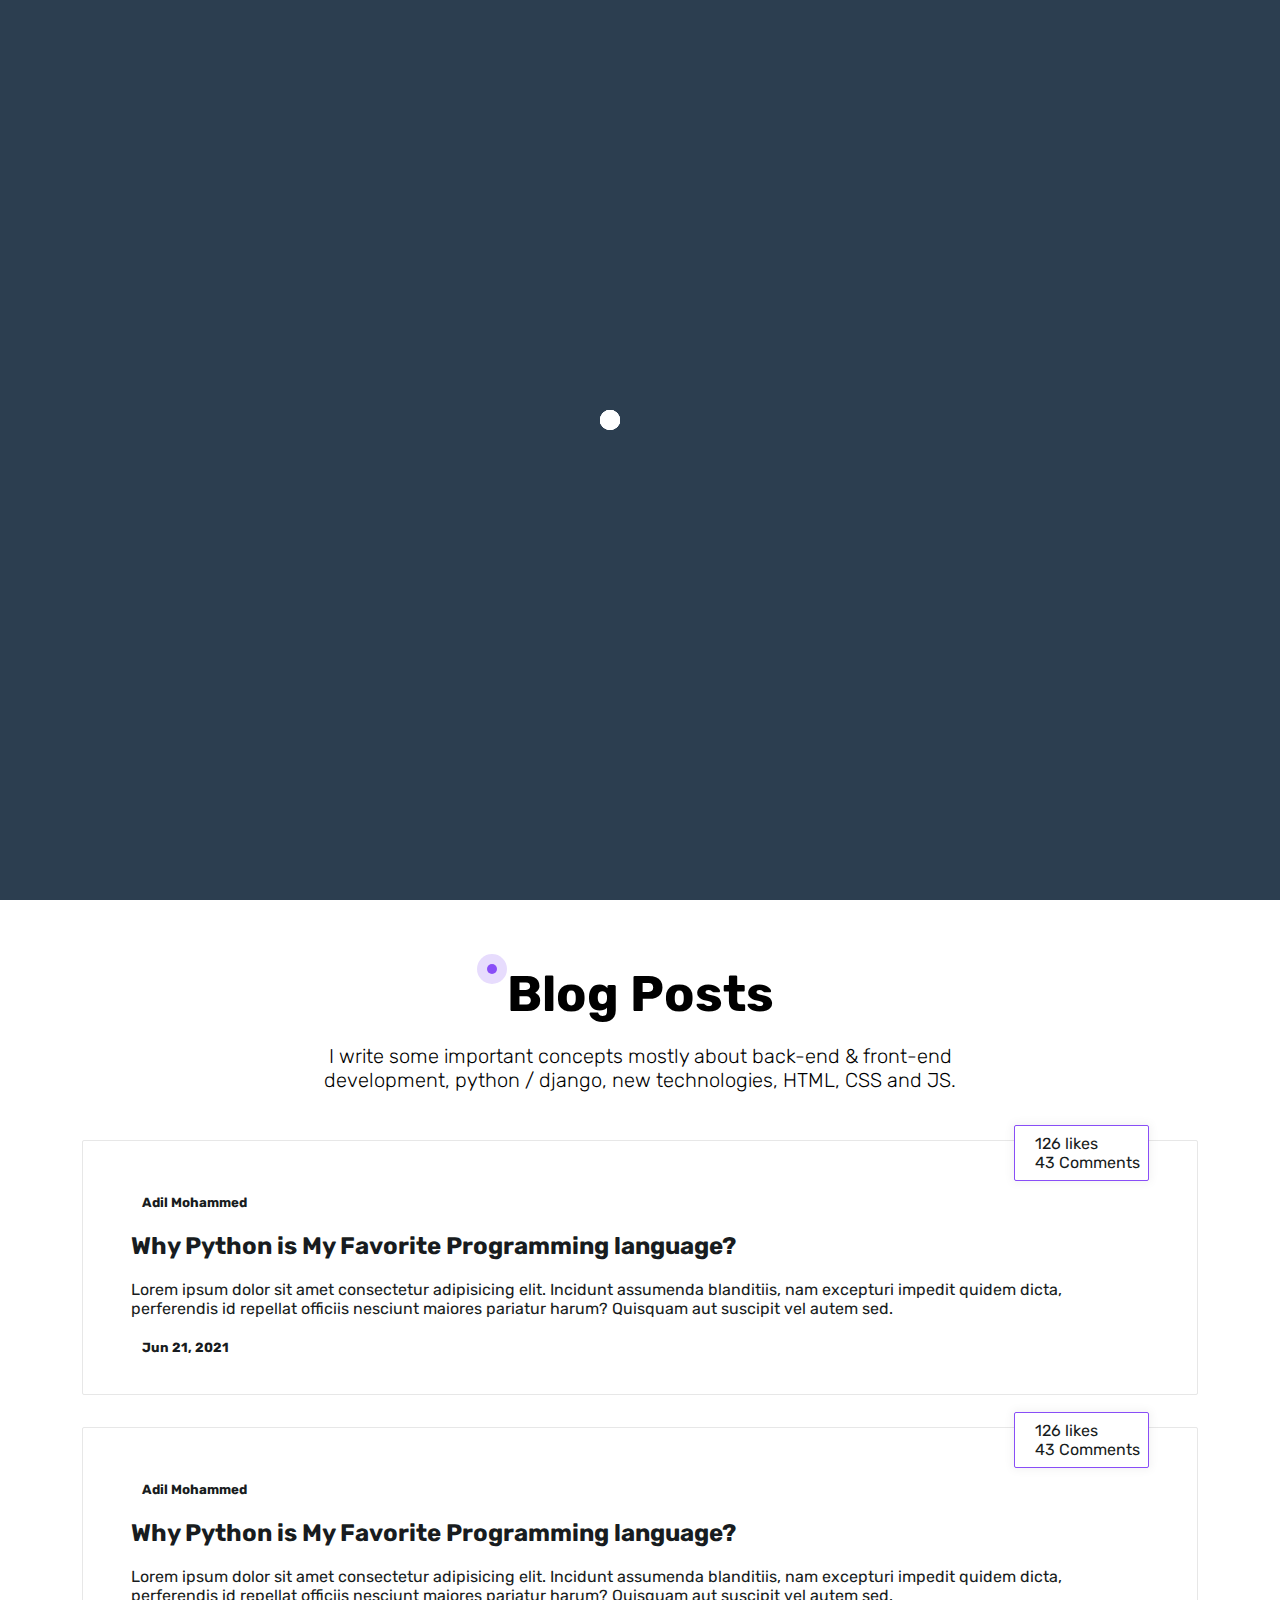
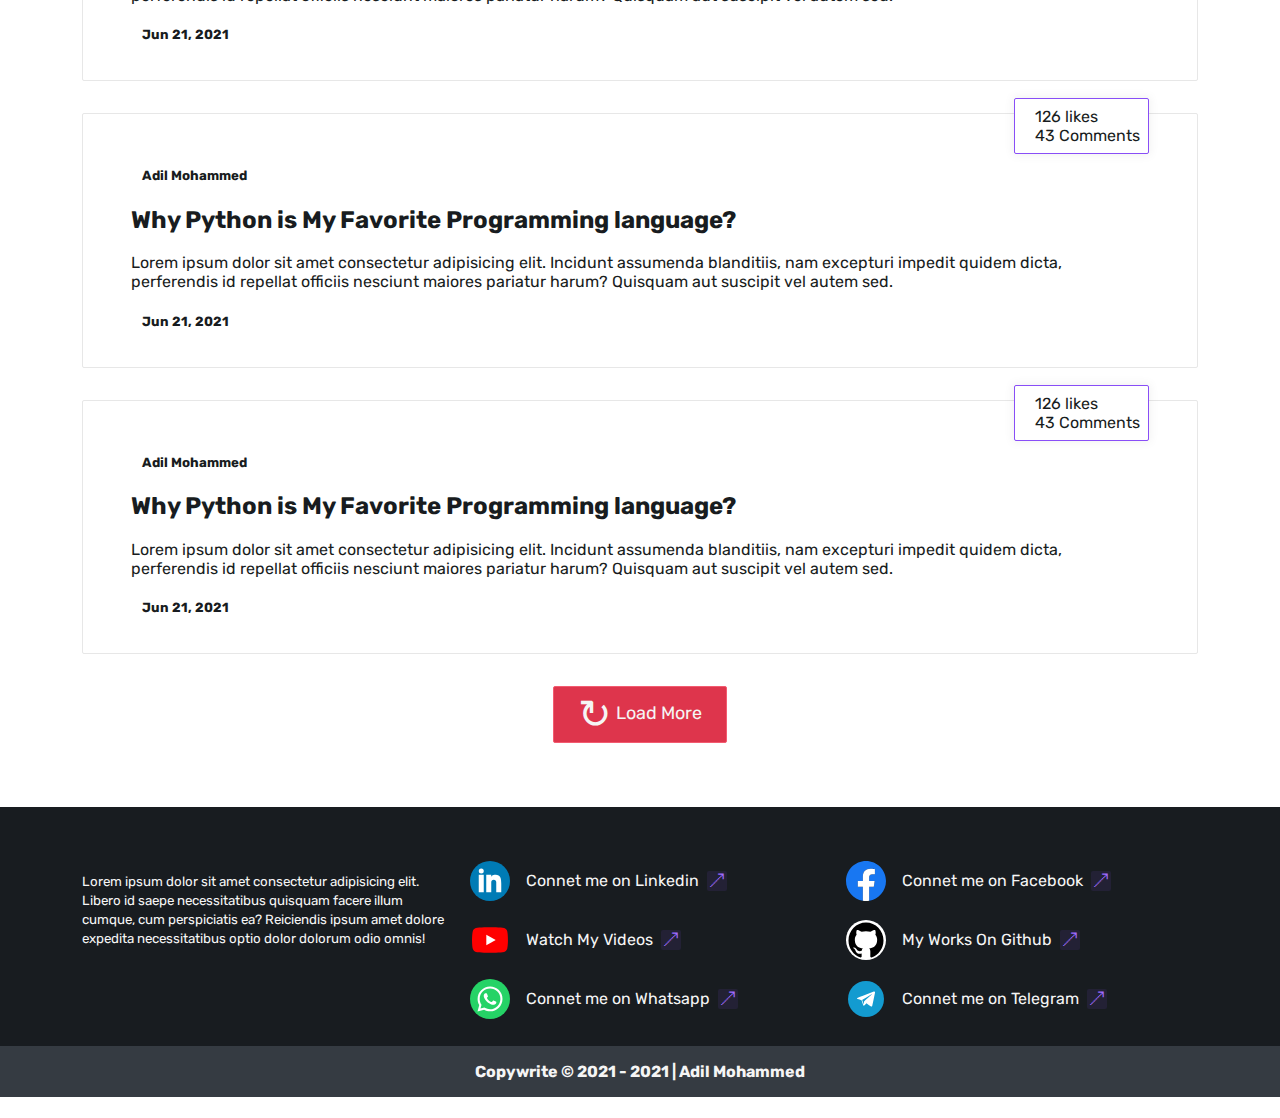
==== blogs.html @ 2fbb2979 "all pages updated" ====
<!DOCTYPE html>
<html lang="en">

<head>
	<meta charset="UTF-8" />
	<meta http-equiv="X-UA-Compatible" content="IE=edge" />
	<meta name="viewport" content="width=device-width, initial-scale=1.0" />
	<meta name="description"
		content="Hello, I'm a web developer, web designer, content writer, and data scientist with python. Hard-working web developer with a flair for creating elegant solutions in the least amount of time. A passion for online businesses, and would like to join a team of like-minded developers." />
	<meta name="keywords" content="Website, Web design, Web development, Content writer, Data science, 
    Python, Django, HTML5, CSS3, JavaScript" />
	<meta name="author" content="Adil Mohammed" />
	<meta http-equiv="Content-Type" content="text/html;charset=UTF-8" />

	<title>Blog Posts</title>

	<link rel="apple-touch-icon" href="./static/img/favicon/AAA/favicon.png" />
	<link rel="shortcut icon" href="./static/img/favicon/AAA/favicon.png" type="image/x-icon" />

	<!-- Google Rubik font -->
	<link rel="preconnect" href="https://fonts.googleapis.com" />
	<link rel="preconnect" href="https://fonts.gstatic.com" crossorigin />
	<link href="https://fonts.googleapis.com/css2?family=Rubik:wght@300&display=swap" rel="stylesheet" />

	<!-- Icons plugin -->
	<link rel="stylesheet" href="./static/font-flaticon/flaticon.css" />
	<!-- <link rel="stylesheet" href="./static/font-flaticon/font/flaticon.css" /> -->

	<link rel="stylesheet" href="./static/css/style.css" />
	<link rel="stylesheet" href="./static/css/animations.css" />
</head>

<body id="main-wrapper">

	<!-- Preloader -->
	<div class="preloader">
		<!-- <img src="./static/img/3D-snake.gif" alt="" /> -->
		<div class="sk-chase">
			<div class="sk-chase-dot"></div>
			<div class="sk-chase-dot"></div>
			<div class="sk-chase-dot"></div>
			<div class="sk-chase-dot"></div>
			<div class="sk-chase-dot"></div>
			<div class="sk-chase-dot"></div>
		</div>
	</div>
	<!-- End Preloader -->

	<div id="body-size-indicator"></div>

	<!-- Header navbar -->
	<header id="header-nav">
		<nav>
			<a href="index.html" class="leader"><img style="border-radius: 3px"
					src="./static/img/favicon/AAA/favicon.png" />
				adil.</a>
			<div class="burger-menu">
				<span></span>
				<span></span>
				<span></span>
			</div>
			<ul class="menu-list">
				<li>
					<a href="index.html" class="menu-link" data-page="home">Home</a>
				</li>
				<li>
					<a href="portfolio.html" class="menu-link" data-page="portfolio">Portfolios</a>
				</li>
				<li>
					<a href="blogs.html" class="menu-link active" data-page="portfolio">Blogs</a>
				</li>
				<li>
					<a href="bymecoffee.html" class="menu-link" data-page="bymecoffee">&heartsuit; By Me Coffee</a>
				</li>
				<li>
					<a href="contact.html" class="menu-link" data-page="contact">Contact</a>
				</li>
				<div class="setting-list">
					<button id="dark-light-toggler" title="Change to dark mode">
						Dark Mode
					</button>
					<button id="nav-pin" title="Unpin navigation bar">
						<span class="flaticon-push-pin"></span>
					</button>
				</div>
			</ul>
		</nav>
	</header>

	<!-- Banner area -->
	<section class="section-banner">
		<div class="banner">
			<div class="wrapper">
				<div class="row">
					<div class="" style="width: 50%">
						<h1>Blog Posts</h1>
						<p>
							Lorem ipsum dolor sit amet consectetur adipisicing elit. Odit,
							obcaecati neque iste eos odio voluptates facere cumque eligendi
							aperiam hic, dignissimos nobis quas autem voluptas quis harum a
							consequuntur dolores?
						</p>
					</div>
					<div class="banner-logo-wrap">
						<span class="icon-banner flaticon-layers-1 gradient-text"></span>
					</div>
				</div>
			</div>
		</div>
	</section>


	<!-- Blog Posts -->
	<section class="blog-area section-gap">
		<div class="wrapper">
			<div class="section-header">
				<h1>Blog Posts</h1>
				<p class="lead">
					I write some important concepts mostly about back-end & front-end
					development, python / django, new technologies, HTML, CSS and JS.
				</p>
			</div>
			<div id="blog-wrap">
				<a href="#">
					<div class="blog-single">
						<h5><span class="flaticon-user-6"></span> Adil Mohammed</h5>
						<h2>Why Python is My Favorite Programming language?</h2>
						<p>
							Lorem ipsum dolor sit amet consectetur adipisicing elit.
							Incidunt assumenda blanditiis, nam excepturi impedit quidem
							dicta, perferendis id repellat officiis nesciunt maiores
							pariatur harum? Quisquam aut suscipit vel autem sed.
						</p>
						<h5><span class="flaticon-calendar-2"></span> Jun 21, 2021</h5>
						<div class="likes-wrap">
							<span class="flaticon-like"></span> 126 likes <br />
							<span class="flaticon-more-2"></span> 43 Comments
						</div>
					</div>
				</a>
				<a href="#">
					<div class="blog-single">
						<h5><span class="flaticon-user-6"></span> Adil Mohammed</h5>
						<h2>Why Python is My Favorite Programming language?</h2>
						<p>
							Lorem ipsum dolor sit amet consectetur adipisicing elit.
							Incidunt assumenda blanditiis, nam excepturi impedit quidem
							dicta, perferendis id repellat officiis nesciunt maiores
							pariatur harum? Quisquam aut suscipit vel autem sed.
						</p>
						<h5><span class="flaticon-calendar-2"></span> Jun 21, 2021</h5>
						<div class="likes-wrap">
							<span class="flaticon-like"></span> 126 likes <br />
							<span class="flaticon-more-2"></span> 43 Comments
						</div>
					</div>
				</a>
				<a href="#">
					<div class="blog-single">
						<h5><span class="flaticon-user-6"></span> Adil Mohammed</h5>
						<h2>Why Python is My Favorite Programming language?</h2>
						<p>
							Lorem ipsum dolor sit amet consectetur adipisicing elit.
							Incidunt assumenda blanditiis, nam excepturi impedit quidem
							dicta, perferendis id repellat officiis nesciunt maiores
							pariatur harum? Quisquam aut suscipit vel autem sed.
						</p>
						<h5><span class="flaticon-calendar-2"></span> Jun 21, 2021</h5>
						<div class="likes-wrap">
							<span class="flaticon-like"></span> 126 likes <br />
							<span class="flaticon-more-2"></span> 43 Comments
						</div>
					</div>
				</a>
				<a href="#">
					<div class="blog-single">
						<h5><span class="flaticon-user-6"></span> Adil Mohammed</h5>
						<h2>Why Python is My Favorite Programming language?</h2>
						<p>
							Lorem ipsum dolor sit amet consectetur adipisicing elit.
							Incidunt assumenda blanditiis, nam excepturi impedit quidem
							dicta, perferendis id repellat officiis nesciunt maiores
							pariatur harum? Quisquam aut suscipit vel autem sed.
						</p>
						<h5><span class="flaticon-calendar-2"></span> Jun 21, 2021</h5>
						<div class="likes-wrap">
							<span class="flaticon-like"></span> 126 likes <br />
							<span class="flaticon-more-2"></span> 43 Comments
						</div>
					</div>
				</a>
			</div>
			<center>
				<button class="btn btn-orange blog-loader" style="padding: 4px 24px">
					<span style="font-size: 40px; vertical-align: middle">&#8635;</span>
					Load More
				</button>
			</center>
		</div>
	</section>


	<!-- Footer area -->
	<footer>
		<div class="wrapper">
			<div class="d-flex">
				<p class="about">
					<small>
						Lorem ipsum dolor sit amet consectetur adipisicing elit. Libero id
						saepe necessitatibus quisquam facere illum cumque, cum
						perspiciatis ea? Reiciendis ipsum amet dolore expedita
						necessitatibus optio dolor dolorum odio omnis!
					</small>
				</p>
				<div class="social-menu-list">
					<a href="#" target="_blank">
						<img class="img-logo" src="./static/img/social-logos/linkedin.svg" alt="" />
						<p>Connet me on Linkedin</p>
					</a>
					<a href="#" target="_blank">
						<img class="img-logo" src="./static/img/social-logos/facebook.svg" alt="" />
						<p>Connet me on Facebook</p>
					</a>
					<a href="#" target="_blank">
						<img class="img-logo" src="./static/img/social-logos/youtube-logo.svg" alt="" />
						<p>Watch My Videos</p>
					</a>
					<a href="#" target="_blank">
						<img class="img-logo" style="background-color: #fff; border-radius: 50%;"
							src="./static/img/social-logos/github-logo.svg" alt="" />
						<p>My Works On Github</p>
					</a>
					<a href="#" target="_blank">
						<img class="img-logo" src="./static/img/social-logos/whatsapp.svg" alt="" />
						<p>Connet me on Whatsapp</p>
					</a>
					<a href="#" target="_blank">
						<img class="img-logo" src="./static/img/social-logos/telegram.svg" alt="" />
						<p>Connet me on Telegram</p>
					</a>
				</div>
			</div>
		</div>
		<h4 class="copywrite">Copywrite &copy; 2021 - 2021 | Adil Mohammed</h4>
	</footer>

	<!-- Script area -->
	<script src="./static/js/main.js" type="text/javascript"></script>
</body>

</html>
---- static/css/style.css ----
:root {
  --puple: #6f42c1;
  --puple-light: #894ef7;
  --red: #de354c;
  --red-light: #f35b70;
  --dark: #0d0f12;
  --dark-light: #181c20;
  --dark-lighter: #353b42;
  --light: rgb(245, 245, 245);
}

*,
*::before,
*::after {
  font-family: "Rubik", sans-serif;
  -webkit-box-sizing: border-box;
          box-sizing: border-box;
}

@media (prefers-reduced-motion: no-preference) {
  :root {
    scroll-behavior: smooth;
  }
}

body {
  padding: 0;
  margin: 0;
  -webkit-transition-duration: 0.5s;
          transition-duration: 0.5s;
}

/* ******** Preloader ******** */
.preloader {
  position: fixed;
  top: 0;
  left: 0;
  bottom: 0;
  right: 0;
  background-color: #2c3e50;
  display: -webkit-box;
  display: -ms-flexbox;
  display: flex;
  -webkit-box-align: center;
      -ms-flex-align: center;
          align-items: center;
  -webkit-box-pack: center;
      -ms-flex-pack: center;
          justify-content: center;
  z-index: 1001;
  pointer-events: none;
  -webkit-animation-name: fadeOut;
          animation-name: fadeOut;
  -webkit-animation-fill-mode: forwards;
          animation-fill-mode: forwards;
  -webkit-animation-duration: 2s;
          animation-duration: 2s;
  -webkit-animation-timing-function: ease;
          animation-timing-function: ease;
  -webkit-animation-play-state: paused;
          animation-play-state: paused;
}

.preloader img {
  width: 100px;
}

.sk-chase {
  width: 80px;
  height: 80px;
  position: relative;
  -webkit-animation: sk-chase 2.5s infinite linear both;
          animation: sk-chase 2.5s infinite linear both;
}

.sk-chase-dot {
  width: 100%;
  height: 100%;
  position: absolute;
  left: 0;
  top: 0;
  -webkit-animation: sk-chase-dot 2s infinite ease-in-out both;
          animation: sk-chase-dot 2s infinite ease-in-out both;
}

.sk-chase-dot:before {
  content: "";
  display: block;
  width: 25%;
  height: 25%;
  background-color: #fff;
  border-radius: 100%;
  -webkit-animation: sk-chase-dot-before 2s infinite ease-in-out both;
          animation: sk-chase-dot-before 2s infinite ease-in-out both;
}

.sk-chase-dot:nth-child(1) {
  -webkit-animation-delay: -1.1s;
          animation-delay: -1.1s;
}

.sk-chase-dot:nth-child(2) {
  -webkit-animation-delay: -1s;
          animation-delay: -1s;
}

.sk-chase-dot:nth-child(3) {
  -webkit-animation-delay: -0.9s;
          animation-delay: -0.9s;
}

.sk-chase-dot:nth-child(4) {
  -webkit-animation-delay: -0.8s;
          animation-delay: -0.8s;
}

.sk-chase-dot:nth-child(5) {
  -webkit-animation-delay: -0.7s;
          animation-delay: -0.7s;
}

.sk-chase-dot:nth-child(6) {
  -webkit-animation-delay: -0.6s;
          animation-delay: -0.6s;
}

.sk-chase-dot:nth-child(1):before {
  -webkit-animation-delay: -1.1s;
          animation-delay: -1.1s;
}

.sk-chase-dot:nth-child(2):before {
  -webkit-animation-delay: -1s;
          animation-delay: -1s;
}

.sk-chase-dot:nth-child(3):before {
  -webkit-animation-delay: -0.9s;
          animation-delay: -0.9s;
}

.sk-chase-dot:nth-child(4):before {
  -webkit-animation-delay: -0.8s;
          animation-delay: -0.8s;
}

.sk-chase-dot:nth-child(5):before {
  -webkit-animation-delay: -0.7s;
          animation-delay: -0.7s;
}

.sk-chase-dot:nth-child(6):before {
  -webkit-animation-delay: -0.6s;
          animation-delay: -0.6s;
}

@-webkit-keyframes sk-chase {
  100% {
    -webkit-transform: rotate(360deg);
            transform: rotate(360deg);
  }
}

@keyframes sk-chase {
  100% {
    -webkit-transform: rotate(360deg);
            transform: rotate(360deg);
  }
}

@-webkit-keyframes sk-chase-dot {
  80%,
  100% {
    -webkit-transform: rotate(360deg);
            transform: rotate(360deg);
  }
}

@keyframes sk-chase-dot {
  80%,
  100% {
    -webkit-transform: rotate(360deg);
            transform: rotate(360deg);
  }
}

@-webkit-keyframes sk-chase-dot-before {
  50% {
    -webkit-transform: scale(0.4);
            transform: scale(0.4);
  }
  100%,
  0% {
    -webkit-transform: scale(1);
            transform: scale(1);
  }
}

@keyframes sk-chase-dot-before {
  50% {
    -webkit-transform: scale(0.4);
            transform: scale(0.4);
  }
  100%,
  0% {
    -webkit-transform: scale(1);
            transform: scale(1);
  }
}

/* ******** End Preloader ******** */
/* ******** Body Height/size indicator ******** */
#body-size-indicator {
  position: fixed;
  top: 0;
  left: 0;
  width: 0;
  height: 6px;
  z-index: 11;
  background-color: var(--puple-light);
}

/* ********** Other Styles ********** */
button {
  outline: none;
}

header {
  position: fixed;
  width: 100%;
  z-index: 10;
  color: var(--light);
  background-color: transparent;
  -webkit-transition: 0.5s;
  -webkit-transition: 0.8s;
  transition: 0.8s;
}

header nav {
  display: -webkit-box;
  display: -ms-flexbox;
  display: flex;
  -webkit-box-pack: justify;
  -ms-flex-pack: justify;
  justify-content: space-between;
  -webkit-box-align: center;
  -ms-flex-align: center;
  align-items: center;
  padding: 0 10%;
}

header nav .leader {
  font-weight: 800;
  font-size: 35px;
  text-decoration: none;
  color: #fff;
}

header nav .menu-list {
  display: -webkit-box;
  display: -ms-flexbox;
  display: flex;
  -webkit-box-align: center;
      -ms-flex-align: center;
          align-items: center;
}

header nav .menu-list li {
  list-style: none;
}

header nav .menu-list.active-menu {
  display: block;
  position: fixed;
  top: 2.5rem;
  bottom: 0;
  left: 0;
  right: 0;
  overflow-x: auto;
  background-color: #fff;
  text-align: center;
  padding: 4rem 0;
  -webkit-animation: forwards dropDownAnim 0.5s ease;
          animation: forwards dropDownAnim 0.5s ease;
}

header nav .menu-list.active-menu .menu-link {
  display: -webkit-box;
  display: -ms-flexbox;
  display: flex;
  font-size: 20px;
  padding: 1.5rem;
  border-bottom: 1px solid #000;
}

header nav .menu-list.active-menu .menu-link:last-child {
  border-bottom: none;
}

header nav .menu-list.active-menu .menu-link:hover::before, header nav .menu-list.active-menu .menu-link.active::before {
  content: "";
  position: absolute;
  top: 50%;
  left: 50%;
  -webkit-transform: translate(-50%, -50%);
          transform: translate(-50%, -50%);
  width: 10px;
  height: 10px;
  border-radius: 50%;
}

header nav .menu-link {
  position: relative;
  text-decoration: none;
  color: var(--light);
  padding: 1.5rem 1rem;
  -webkit-transition: 0.3s;
  transition: 0.3s;
}

header nav .menu-link:hover::before, header nav .menu-link.active::before {
  content: "";
  position: absolute;
  top: 0;
  left: 0;
  right: 0;
  width: 6px;
  height: 40%;
  border-radius: 2em;
  margin: 0 auto;
  margin-top: -5px;
  background-color: var(--puple-light);
  -webkit-animation: forwards menuAnim 0.3s ease-in-out;
          animation: forwards menuAnim 0.3s ease-in-out;
}

header nav .menu-link:hover, header nav .menu-link.active {
  font-weight: bold;
}

header nav .burger-menu {
  display: none;
  cursor: pointer;
  margin: 1rem 0;
}

header nav .burger-menu span {
  display: block;
  width: 30px;
  height: 5px;
  border-radius: 100%;
  background-color: #7a7a7a;
  margin-bottom: 4px;
  -webkit-transition: 0.3s;
  transition: 0.3s;
}

header nav .burger-menu span:nth-child(2) {
  width: 20px;
}

header nav .burger-menu span:nth-child(1) {
  -webkit-transform-origin: top left;
          transform-origin: top left;
}

header nav .burger-menu span:last-child {
  -webkit-transform-origin: bottom left;
          transform-origin: bottom left;
  margin-bottom: 0;
}

header nav .burger-menu:hover span {
  background-color: #000;
}

header nav .burger-menu.active-btn span:nth-child(1) {
  -webkit-transform: rotate(45deg);
          transform: rotate(45deg);
}

header nav .burger-menu.active-btn span:nth-child(2) {
  opacity: 0;
}

header nav .burger-menu.active-btn span:nth-child(3) {
  -webkit-transform: rotate(-45deg);
          transform: rotate(-45deg);
}

@media screen and (max-width: 950px) {
  header nav .menu-list {
    display: none;
  }
  header nav .burger-menu {
    display: block;
  }
}

@-webkit-keyframes menuAnim {
  from {
    -webkit-transform: translateY(-100%);
            transform: translateY(-100%);
  }
  to {
    -webkit-transform: translateY(0);
            transform: translateY(0);
  }
}

@keyframes menuAnim {
  from {
    -webkit-transform: translateY(-100%);
            transform: translateY(-100%);
  }
  to {
    -webkit-transform: translateY(0);
            transform: translateY(0);
  }
}

#dark-light-toggler {
  position: relative;
}

.text-dark {
  color: var(--dark-lighter);
}

#dark-light-toggler {
  padding: 0.5rem;
  cursor: pointer;
  color: var(--light);
  background-color: #1e2429;
  border: 1px solid #1e2429;
  -webkit-box-shadow: 0 5px 5px 0px rgba(0, 0, 0, 0.3);
          box-shadow: 0 5px 5px 0px rgba(0, 0, 0, 0.3);
  border-radius: 0;
  -webkit-transition: 0.2s;
  transition: 0.2s;
}

#dark-light-toggler:hover {
  background-color: #6c707f;
  border: 1px solid #6c707f;
}

#dark-light-toggler.light {
  color: #1c2623;
  background-color: #fff;
  border: 1px solid #fff;
}

#nav-pin {
  cursor: pointer;
  border-radius: 0;
  background-color: #f0f0f0;
  border: 2px solid #f0f0f0;
  border-left: none;
  -webkit-transition: 0.2s;
  transition: 0.2s;
}

#nav-pin:hover {
  background-color: #6c707f;
  border-color: #6c707f;
  color: var(--light);
}

header.nav-light {
  color: #1c2623;
  background-color: #fff;
  -webkit-box-shadow: 0 5px 25px 5px rgba(0, 0, 0, 0.1);
          box-shadow: 0 5px 25px 5px rgba(0, 0, 0, 0.1);
}

header.nav-light nav .menu-link {
  color: #6c707f;
}

header.nav-light nav .menu-link.active {
  color: #000;
}

header.nav-light nav .leader {
  color: #000;
}

@-webkit-keyframes hideAnim {
  from {
    opacity: 1;
  }
  to {
    opacity: 0;
  }
}

@keyframes hideAnim {
  from {
    opacity: 1;
  }
  to {
    opacity: 0;
  }
}

header nav .setting-list {
  display: -webkit-box;
  display: -ms-flexbox;
  display: flex;
  -webkit-box-pack: center;
      -ms-flex-pack: center;
          justify-content: center;
  border: 2px solid #6c707f;
  border-radius: 2px;
  overflow: hidden;
}

header.unpin {
  position: static;
  background-color: var(--dark-light);
}

.wrapper {
  width: 100%;
  padding-right: var(--bs-gutter-x, 0.75rem);
  padding-left: var(--bs-gutter-x, 0.75rem);
  margin-right: auto;
  margin-left: auto;
}

@media (min-width: 576px) {
  .wrapper {
    max-width: 540px;
  }
}

@media (min-width: 768px) {
  .wrapper {
    max-width: 720px;
  }
}

@media (min-width: 992px) {
  .wrapper {
    max-width: 960px;
  }
}

@media (min-width: 1200px) {
  .wrapper {
    max-width: 1140px;
  }
}

@media (min-width: 1400px) {
  .wrapper {
    max-width: 1320px;
  }
}

a[target="_blank"]::after {
  content: "\1f855";
  font-size: large;
  width: 20px;
  height: 20px;
  border-radius: 2px;
  background-color: rgba(137, 78, 247, 0.1);
  color: #9f6bff;
  display: -webkit-box;
  display: -ms-flexbox;
  display: flex;
  -webkit-box-align: center;
      -ms-flex-align: center;
          align-items: center;
  -webkit-box-pack: center;
      -ms-flex-pack: center;
          justify-content: center;
  margin-left: 0.5rem;
}

.lead {
  font-size: 1.25rem;
  font-weight: 300;
}

.section-header {
  margin-bottom: 3rem;
  text-align: center;
  width: 60%;
  margin-left: auto;
  margin-right: auto;
}

.section-header h1 {
  display: inline-block;
  position: relative;
  font-size: 50px;
  margin: 0;
  padding: 0;
}

.section-header h1::before {
  content: "";
  position: absolute;
  top: 0;
  height: 50%;
  left: -20px;
  width: 10px;
  height: 10px;
  border-radius: 50%;
  border-radius: 4em;
  -webkit-box-shadow: 0 0 0 10px rgba(137, 78, 247, 0.2);
          box-shadow: 0 0 0 10px rgba(137, 78, 247, 0.2);
  background-color: var(--puple-light);
  -webkit-animation: infinite blinkAnim 2s ease-in-out;
          animation: infinite blinkAnim 2s ease-in-out;
}

@-webkit-keyframes blinkAnim {
  from {
    -webkit-box-shadow: 0 0 0 0 rgba(137, 78, 247, 0.5);
            box-shadow: 0 0 0 0 rgba(137, 78, 247, 0.5);
  }
  to {
    -webkit-box-shadow: 0 0 0 30px rgba(137, 78, 247, 0);
            box-shadow: 0 0 0 30px rgba(137, 78, 247, 0);
  }
}

@keyframes blinkAnim {
  from {
    -webkit-box-shadow: 0 0 0 0 rgba(137, 78, 247, 0.5);
            box-shadow: 0 0 0 0 rgba(137, 78, 247, 0.5);
  }
  to {
    -webkit-box-shadow: 0 0 0 30px rgba(137, 78, 247, 0);
            box-shadow: 0 0 0 30px rgba(137, 78, 247, 0);
  }
}

.lead {
  font-size: 20px;
}

.hero {
  position: relative;
  width: 100%;
  padding: 6rem 0;
  color: var(--light);
}

.hero::before {
  content: "";
  position: absolute;
  top: 0;
  bottom: 0;
  right: 0;
  left: 0;
  z-index: -1;
  background-image: url("../img/pencil.jpg");
  background-size: cover;
  background-position: top center;
}

.content-right {
  padding: 3rem;
  border-radius: 10px;
  background-color: #de354c;
  margin-bottom: -160px;
  -webkit-box-shadow: 0px 15px 34px -17px rgba(0, 0, 0, 0.61);
  box-shadow: 0px 15px 34px -17px rgba(0, 0, 0, 0.61);
}

.hero-intro-title {
  font-size: 5vw;
  color: var(--light);
}

.hero h4 {
  font-weight: 200;
  color: #de354c;
}

@media screen and (min-width: 760px) {
  .hero .content-hero {
    width: 500px;
  }
}

.section-gap {
  padding: 4rem 0;
}

[class^="flaticon-"]:before,
[class*=" flaticon-"]:before,
[class^="flaticon-"]:after,
[class*=" flaticon-"]:after {
  font-family: Flaticon;
  font-size: 18px;
  font-style: normal;
  vertical-align: middle;
}

.icon-sm[class^="flaticon-"]:before,
.icon-sm[class*=" flaticon-"]:before,
.icon-sm[class^="flaticon-"]:after,
.icon-sm[class*=" flaticon-"]:after {
  font-family: Flaticon;
  font-size: 25px;
  font-style: normal;
}

.icon-md[class^="flaticon-"]:before,
.icon-md[class*=" flaticon-"]:before,
.icon-md[class^="flaticon-"]:after,
.icon-md[class*=" flaticon-"]:after {
  font-family: Flaticon;
  font-size: 45px;
  font-style: normal;
}

.icon-lg[class^="flaticon-"]:before,
.icon-lg[class*=" flaticon-"]:before,
.icon-lg[class^="flaticon-"]:after,
.icon-lg[class*=" flaticon-"]:after {
  font-family: Flaticon;
  font-size: 65px;
  font-style: normal;
}

.icon-x-lg[class^="flaticon-"]:before,
.icon-x-lg[class*=" flaticon-"]:before,
.icon-x-lg[class^="flaticon-"]:after,
.icon-x-lg[class*=" flaticon-"]:after {
  font-family: Flaticon;
  font-size: 85px;
  font-style: normal;
}

.icon-banner[class^="flaticon-"]:before,
.icon-banner[class*=" flaticon-"]:before,
.icon-banner[class^="flaticon-"]:after,
.icon-banner[class*=" flaticon-"]:after {
  font-family: Flaticon;
  font-size: 180px;
  font-style: normal;
}

/* ********* banner area ********** */
.section-banner {
  min-height: 100vh;
}

.banner {
  position: relative;
  padding-top: 6rem;
  background-color: #181c20;
  color: #fff;
  z-index: -1;
  color: linear-gradient(90deg, #6f42c1 0%, #73e1ca 51%, #c3a3ff 100%);
}

.banner::before {
  content: "";
  position: absolute;
  top: 0;
  bottom: 0;
  left: 0;
  right: 0;
  z-index: -1;
  background-color: inherit;
  -webkit-transform: skewY(8deg);
          transform: skewY(8deg);
  -webkit-transform-origin: top left;
          transform-origin: top left;
}

.banner::after {
  content: "";
  position: absolute;
  top: 0;
  bottom: 0;
  left: 0;
  right: 0;
  width: 50%;
  height: 100%;
  /* margin-top: 200px; */
  z-index: -1;
  background-color: inherit;
  -webkit-transform: skewY(-16deg);
          transform: skewY(-16deg);
  -webkit-transform-origin: top right;
          transform-origin: top right;
}

.banner h1 {
  position: relative;
  font-size: 90px;
  font-weight: 1000;
  z-index: 1;
  /* line-height: .5; */
}

.banner h1::before {
  content: "";
  position: absolute;
  top: 0;
  bottom: 0;
  left: 0;
  right: 0;
  height: 50%;
  z-index: -1;
  background-image: linear-gradient(45deg, #894ef7, #de354c);
}

.banner-logo-wrap {
  position: absolute;
  bottom: -250px;
  right: 6rem;
  width: 300px;
  height: 300px;
  border-radius: 50%;
  background-color: #fff;
  color: #000;
  -webkit-box-shadow: 0 0 0 20px rgba(255, 255, 255, 0.2);
          box-shadow: 0 0 0 20px rgba(255, 255, 255, 0.2);
  display: -webkit-box;
  display: -ms-flexbox;
  display: flex;
  -webkit-box-align: center;
      -ms-flex-align: center;
          align-items: center;
  -webkit-box-pack: center;
      -ms-flex-pack: center;
          justify-content: center;
}

.gradient-text {
  /* Fallback: Set a background color. */
  background-color: #de354c;
  /* Create the gradient. */
  background-image: linear-gradient(45deg, #894ef7, #f35b70);
  /* Set the background size and repeat properties. */
  background-size: 100%;
  background-repeat: repeat;
  /* Use the text as a mask for the background. */
  /* This will show the gradient as a text color rather than element bg. */
  -webkit-background-clip: text;
  -webkit-text-fill-color: transparent;
  -moz-background-clip: text;
  -moz-text-fill-color: transparent;
}

.contact-form {
  width: 50%;
  padding: 3rem;
  border-radius: 2px;
  background-color: #f2f2f2;
  color: #181c20;
}

input:not([type="reset"]),
input:not([type="button"]),
textarea {
  font-size: 16px;
  border: 1px solid #c5ccd3;
  padding: 0.8rem;
  width: 100%;
  border-radius: 2px;
  background-color: #fafafa;
  display: block;
  margin: 1rem 0;
  outline: none;
  -webkit-transition: 0.2s;
  transition: 0.2s;
}

label {
  font-weight: bold;
}

input:focus,
textarea:focus {
  border: 1px solid #181c20;
  background-color: #fff;
}

.inline-input {
  display: -webkit-box;
  display: -ms-flexbox;
  display: flex;
  -webkit-box-pack: justify;
      -ms-flex-pack: justify;
          justify-content: space-between;
}

.input-group {
  width: 100%;
}

.mr-2 {
  margin-right: 8px;
}

/* ************* button styles ************ */
.btn {
  display: inline-block;
  text-decoration: none;
  text-align: center;
  font-size: large;
  padding: 12px 24px;
  border-radius: 2px;
  outline: none;
  color: var(--puple-light);
  border: 1px solid var(--puple-light);
  cursor: pointer;
  -webkit-transition: 0.28s;
  -webkit-transition: 0.3s;
  transition: 0.3s;
}

.btn.btn-sm {
  padding: 8px 15px;
}

.btn-xm {
  border: 1px solid #000;
  background-color: #000;
  border-radius: 2em;
  padding: 0.3rem 1rem;
  cursor: pointer;
  color: #fff;
}

.btn.btn-orange {
  color: var(--light);
  background-color: var(--red);
  border-color: var(--red-light);
}

.btn.btn-orange:hover {
  background-color: #f35b70;
}

.btn.btn-dark {
  color: var(--light);
  background-color: #5c6670;
  border-color: #5c6670;
}

.btn.btn-dark:hover {
  background-color: #73808c;
  border-color: #73808c;
}

.btn.btn-outline-light {
  color: var(--light);
  border-color: #fff;
}

button[disabled="disabled"] {
  cursor: not-allowed;
  background-color: #c9c9c9 !important;
  border-color: #c9c9c9 !important;
  color: #fff !important;
}

#cv-download-wrapper .content {
  display: none;
}

#cv-download-wrapper.sticky {
  -webkit-transform: translateY(100%);
          transform: translateY(100%);
  position: fixed;
  bottom: 0;
  left: 0;
  z-index: 10;
  padding: 0.1rem 3rem;
  border-radius: 5px;
  background-color: #fff;
  -webkit-box-shadow: 0 0 15px 5px rgba(0, 0, 0, 0.15);
          box-shadow: 0 0 15px 5px rgba(0, 0, 0, 0.15);
  -webkit-animation: forwards 0.7s downUpAnim ease-in-out;
          animation: forwards 0.7s downUpAnim ease-in-out;
}

#cv-download-wrapper.sticky .btn {
  position: relative;
  -webkit-transform: scale(0.8);
          transform: scale(0.8);
}

#cv-download-wrapper.sticky .content {
  display: block;
}

#cv-download-wrapper.sticky .content #sticky-close-btn {
  position: absolute;
  top: 0;
  left: 0;
  margin-top: -25px;
  background-color: #fff;
  color: var(--dark-lighter);
  padding: 0.5rem;
  cursor: pointer;
  border: none;
  border-radius: 2em 2em 0 0;
}

/* Modal/popup window styles */
.modal {
  display: none;
  position: fixed;
  top: 0;
  bottom: 0;
  left: 0;
  right: 0;
  -webkit-box-align: center;
      -ms-flex-align: center;
          align-items: center;
  -webkit-box-pack: center;
      -ms-flex-pack: center;
          justify-content: center;
  z-index: 999;
  -webkit-backdrop-filter: blur(7px);
          backdrop-filter: blur(7px);
}

.modal-close {
  cursor: pointer;
}

.cv-preview {
  position: relative;
}

.cv-preview iframe {
  -webkit-box-shadow: 0 0 25px 5px rgba(0, 0, 0, 0.5);
          box-shadow: 0 0 25px 5px rgba(0, 0, 0, 0.5);
}

.cv-preview span {
  position: absolute;
  top: -2rem;
  right: 0;
  padding: 0 0.1rem;
  background-color: #fff;
  border-radius: 50%;
}

@media screen and (max-width: 590px) {
  .cv-preview iframe {
    width: 300px;
  }
}

@-webkit-keyframes downUpAnim {
  from {
    -webkit-transform: translateY(100%);
            transform: translateY(100%);
  }
  to {
    -webkit-transform: translateY(0);
            transform: translateY(0);
  }
}

@keyframes downUpAnim {
  from {
    -webkit-transform: translateY(100%);
            transform: translateY(100%);
  }
  to {
    -webkit-transform: translateY(0);
            transform: translateY(0);
  }
}
.row {
  display: -webkit-box;
  display: -ms-flexbox;
  display: flex;
}

.justify-content-center {
  -webkit-box-pack: center;
      -ms-flex-pack: center;
          justify-content: center;
}

.column-6 {
  -webkit-box-flex: 1;
      -ms-flex: 1;
          flex: 1;
  padding: 2rem;
}

.dark-bg {
  background-color: var(--dark-light);
}

.shadow-md {
  -webkit-box-shadow: 0 0 0 15px rgba(0, 0, 0, 0.4);
          box-shadow: 0 0 0 15px rgba(0, 0, 0, 0.4);
}

/* ********* Service styles *********** */
.service-area {
  position: relative;
  color: var(--light);
  overflow: hidden;
}

.service-area::before {
  content: "";
  position: absolute;
  top: 0;
  right: 0;
  width: 10px;
  height: 10px;
  border-radius: 50%;
}

.service-single {
  padding: 1rem;
  margin-bottom: 2rem;
  background-color: #22262a;
  border: 1px solid #575757;
  border-radius: 5px;
  -webkit-transition: 0.5s;
  transition: 0.5s;
}

.service-single span {
  display: -webkit-box;
  display: -ms-flexbox;
  display: flex;
  -webkit-box-align: center;
      -ms-flex-align: center;
          align-items: center;
  -webkit-box-pack: center;
      -ms-flex-pack: center;
          justify-content: center;
  margin-top: -95px;
  width: 135px;
  height: 135px;
  border-radius: 50%;
  color: var(--light);
  background-color: var(--puple);
  -webkit-box-shadow: 0 0 0 10px rgba(111, 66, 193, 0.3);
          box-shadow: 0 0 0 10px rgba(111, 66, 193, 0.3);
}

.project-slider {
  background-color: #f0f0f0;
  -webkit-transition: 0.5s;
  transition: 0.5s;
}

/* *********** project style *********** */
.project-area {
  position: relative;
  color: var(--light);
}

.project-single {
  padding: 3rem 1rem;
  border-radius: 15px;
  -webkit-box-shadow: 0 0 0 10px rgba(255, 255, 255, 0.3);
          box-shadow: 0 0 0 10px rgba(255, 255, 255, 0.3);
  -webkit-transition: 0.5s;
  transition: 0.5s;
}

.project-single.active {
  background-color: rgba(255, 255, 255, 0.3);
}

.project-single:hover {
  background-color: rgba(255, 255, 255, 0.3);
}

.project-single .counter {
  width: 60px;
  height: 60px;
  border-radius: 50%;
  font-size: 40px;
  font-weight: bold;
  display: -webkit-box;
  display: -ms-flexbox;
  display: flex;
  -webkit-box-align: center;
      -ms-flex-align: center;
          align-items: center;
  -webkit-box-pack: center;
      -ms-flex-pack: center;
          justify-content: center;
  background-color: var(--dark);
  color: var(--puple-light);
  -webkit-box-shadow: 0 0 0 10px rgba(255, 255, 255, 0.3);
          box-shadow: 0 0 0 10px rgba(255, 255, 255, 0.3);
}

.project-single .quote {
  padding: 1rem;
  background-color: var(--dark);
  border-left: 4px solid var(--puple-light);
}

/* *********** End Project area ********** */
/* ********** Slide show styles ********** */
.item-single {
  display: none;
}

/* img {vertical-align: middle;} */
/* Slideshow container */
.slideshow-container {
  position: relative;
  max-width: 1000px;
  border-radius: 0 0 15px 15px;
  margin: 0 auto;
  overflow: hidden;
}

.slideshow-container .content-text {
  padding: 6rem;
}

.slideshow-container img {
  vertical-align: middle;
  width: 60%;
  max-width: 500px;
  border-radius: 5px;
  box-shadow: -1px 3px 32px -3px rgba(0, 0, 0, 0.2);
  -webkit-box-shadow: -1px 3px 32px -3px rgba(0, 0, 0, 0.2);
  -moz-box-shadow: -1px 3px 32px -3px rgba(0, 0, 0, 0.2);
}

/* Caption text */
.slideshow-container .text {
  color: #f2f2f2;
  font-size: 15px;
  padding: 8px 12px;
  position: absolute;
  bottom: 8px;
  width: 100%;
  text-align: center;
}

/* The dots/bullets/indicators */
.slideshow-container .dot {
  height: 15px;
  width: 15px;
  margin: 0 2px;
  background-color: #bbb;
  border-radius: 50%;
  display: inline-block;
  -webkit-transition: background-color 0.6s ease;
  transition: background-color 0.6s ease;
}

.slideshow-container .active {
  background-color: #717171;
}

.item-single .row .column-6 {
  padding: 0;
}

/* ********** End Slide show styles ********** */
/* *********** Blog area ********** */
.blog-area a {
  text-decoration: none;
}

.blog-single {
  position: relative;
  padding: 1rem 3rem;
  padding-top: 2rem;
  margin-bottom: 2rem;
  border: 1px solid #e7e7e7;
  color: var(--dark-light);
  border-radius: 2px;
  -webkit-transition: 0.3s;
  transition: 0.3s;
  -webkit-transform-origin: top left;
          transform-origin: top left;
  -webkit-animation: forwards zoomIn 0.5s ease;
          animation: forwards zoomIn 0.5s ease;
}

@-webkit-keyframes zoomIn {
  from {
    -webkit-transform: scale(0);
            transform: scale(0);
  }
  to {
    -webkit-transform: scale(1);
            transform: scale(1);
  }
}

@keyframes zoomIn {
  from {
    -webkit-transform: scale(0);
            transform: scale(0);
  }
  to {
    -webkit-transform: scale(1);
            transform: scale(1);
  }
}

.blog-single:hover {
  border-color: var(--puple-light);
  color: var(--puple-light);
}

.blog-single span {
  display: inline-block;
  margin-right: 0.5rem;
}

.blog-single .likes-wrap {
  position: absolute;
  top: -1rem;
  right: 3rem;
  padding: 0.5rem;
  border: 1px solid var(--puple-light);
  border-radius: 2px;
  background-color: #fff;
  -webkit-box-shadow: 0 0 10px 2px rgba(0, 0, 0, 0.05);
          box-shadow: 0 0 10px 2px rgba(0, 0, 0, 0.05);
}

/* *********** End Blog area ********** */
/* *********** FAQ area ********** */
.faq-area {
  background-color: #f6f6f6;
}

/* *********** End FAQ area ********** */
section.section-slanted {
  margin-top: 5rem;
}

section.section-slanted::before {
  content: "";
  position: absolute;
  display: inline-block;
  top: 0;
  bottom: 0;
  left: 0;
  right: 0;
  margin: 2rem 0;
  background-color: var(--dark-lighter);
  z-index: -1;
  -webkit-transform-origin: top left;
          transform-origin: top left;
  -webkit-transform: skewY(-4deg);
          transform: skewY(-4deg);
}

.text-lg {
  font-size: 3vw;
}

.wrapup-area {
  padding-top: 6rem;
}

.wrapup-wraper {
  display: -ms-grid;
  display: grid;
  -ms-grid-columns: 1.2fr 0.8fr;
      grid-template-columns: 1.2fr 0.8fr;
  gap: 50px;
  width: 90%;
  margin: 0 auto;
  border-radius: 4px;
  background-color: #fff;
  margin-bottom: -180px;
  position: relative;
  box-shadow: -1px 3px 32px -3px rgba(0, 0, 0, 0.2);
  -webkit-box-shadow: -1px 3px 32px -3px rgba(0, 0, 0, 0.2);
  -moz-box-shadow: -1px 3px 32px -3px rgba(0, 0, 0, 0.2);
  overflow: hidden;
}

.wrapup-wraper .wrapup-right {
  position: relative;
  color: var(--light);
}

.wrapup-wraper .wrapup-right::before {
  content: "";
  position: absolute;
  top: 0;
  bottom: 0;
  left: 0;
  right: 0;
  background-color: inherit;
  -webkit-transform-origin: top left;
          transform-origin: top left;
  -webkit-transform: skew(-25deg);
          transform: skew(-25deg);
}

.section-free-gap {
  width: 100%;
  height: 40vh;
}

.p-10 {
  padding: 6rem;
}

.py-10 {
  padding-top: 6rem;
  padding-bottom: 6rem;
}

.px-10 {
  padding-right: 6rem;
  padding-left: 6rem;
}

.px-2 {
  padding-right: 2rem;
  padding-left: 2rem;
}

.shadow {
  box-shadow: -1px 3px 32px -3px rgba(0, 0, 0, 0.75);
  -webkit-box-shadow: -1px 3px 32px -3px rgba(0, 0, 0, 0.75);
  -moz-box-shadow: -1px 3px 32px -3px rgba(0, 0, 0, 0.75);
}

/* ********* Accordion styles ********* */
.accordion {
  width: 100%;
  margin-bottom: 1rem;
}

.accordion p {
  display: none;
  border-left: 4px dashed #894ef7;
  padding: 2rem;
  margin-left: 3.2rem;
  margin-top: 0;
  height: 0px;
}

.accordion-toggler {
  display: -webkit-box;
  display: -ms-flexbox;
  display: flex;
  width: 100%;
  background-color: #fff;
  padding: 0.8rem 1rem;
  border-radius: 2px;
  font-size: large;
  font-weight: bold;
  border: 1px solid #e2e2e2;
  cursor: pointer;
  box-shadow: 1px 15px 20px -20px rgba(0, 0, 0, 0.2);
  -webkit-box-shadow: 1px 15px 20px -20px rgba(0, 0, 0, 0.2);
  -moz-box-shadow: 1px 15px 20px -20px rgba(0, 0, 0, 0.2);
  overflow-anchor: none;
  -webkit-transition: color 0.15s ease-in-out, background-color 0.15s ease-in-out, border-color 0.15s ease-in-out, border-radius 0.15s ease, -webkit-box-shadow 0.15s ease-in-out;
  transition: color 0.15s ease-in-out, background-color 0.15s ease-in-out, border-color 0.15s ease-in-out, border-radius 0.15s ease, -webkit-box-shadow 0.15s ease-in-out;
  transition: color 0.15s ease-in-out, background-color 0.15s ease-in-out, border-color 0.15s ease-in-out, box-shadow 0.15s ease-in-out, border-radius 0.15s ease;
  transition: color 0.15s ease-in-out, background-color 0.15s ease-in-out, border-color 0.15s ease-in-out, box-shadow 0.15s ease-in-out, border-radius 0.15s ease, -webkit-box-shadow 0.15s ease-in-out;
}

.accordion-toggler::before {
  content: ">";
  padding: 0 0.3rem;
  background-color: #894ef7;
  color: #fff;
  border-radius: 5px;
  margin-right: 1rem;
  vertical-align: middle;
  -webkit-transition: 0.5s;
  transition: 0.5s;
}

.accordion.active .accordion-toggler::before {
  -webkit-transform: rotate(90deg);
          transform: rotate(90deg);
}

.accordion.active .accordion-toggler {
  cursor: unset;
  background-color: rgba(137, 78, 247, 0.02);
  border-color: #894ef7;
  color: var(--puple-light);
}

.accordion.active p {
  display: block;
  -webkit-animation: forwards accordionAnim 0.5s ease;
          animation: forwards accordionAnim 0.5s ease;
}

@-webkit-keyframes accordionAnim {
  0% {
    height: 0px;
  }
  100% {
    height: auto;
  }
}

@keyframes accordionAnim {
  0% {
    height: 0px;
  }
  100% {
    height: auto;
  }
}

/* ********* End Accordion styles ********* */
/* ******** End message box styles ******* */
#message-box {
  display: none;
  position: fixed;
  width: 300px;
  bottom: 2rem;
  right: 2rem;
  padding: 1rem 2rem;
  background-color: #fff;
  border-radius: 2px;
  -webkit-box-shadow: 0 0 10px 2px rgba(0, 0, 0, 0.1);
          box-shadow: 0 0 10px 2px rgba(0, 0, 0, 0.1);
  -webkit-transform: scale(0);
          transform: scale(0);
  -webkit-animation-fill-mode: forwards;
          animation-fill-mode: forwards;
  -webkit-animation-duration: 0.5s;
          animation-duration: 0.5s;
  -webkit-animation-name: messageAnim;
          animation-name: messageAnim;
  -webkit-animation-timing-function: ease-in-out;
          animation-timing-function: ease-in-out;
  -webkit-animation-play-state: paused;
          animation-play-state: paused;
  -webkit-transform-origin: bottom right;
          transform-origin: bottom right;
}

#message-box #close-btn {
  float: right;
  cursor: pointer;
  background-color: transparent;
  border: none;
}

#message-box .chat-img {
  position: absolute;
  width: 80px;
  top: -30px;
  left: -30px;
}

/* ******** End message box styles ******* */
/* ********** Footer style ********** */
.d-flex {
  display: -webkit-box;
  display: -ms-flexbox;
  display: flex;
  -webkit-box-pack: justify;
      -ms-flex-pack: justify;
          justify-content: space-between;
}

footer {
  background-color: var(--dark-light);
  color: var(--light);
  padding-top: 3rem;
}

footer .about {
  -webkit-box-flex: 0.5;
      -ms-flex: 0.5;
          flex: 0.5;
}

footer .social-menu-list {
  -webkit-box-flex: 1;
      -ms-flex: 1;
          flex: 1;
  display: -ms-grid;
  display: grid;
  -ms-grid-columns: 1fr 1fr;
      grid-template-columns: 1fr 1fr;
  gap: 8px;
}

footer .social-menu-list a {
  text-decoration: none;
  color: var(--light);
  display: -webkit-box;
  display: -ms-flexbox;
  display: flex;
  -webkit-box-align: center;
      -ms-flex-align: center;
          align-items: center;
  padding: 0 1rem;
  -webkit-transition: 0.3s;
  transition: 0.3s;
}

footer .social-menu-list a:hover {
  text-decoration: underline;
  background-color: rgba(255, 255, 255, 0.1);
}

footer .social-menu-list .img-logo {
  width: 40px;
  margin-right: 1rem;
}

footer .copywrite {
  background-color: var(--dark-lighter);
  padding: 1rem;
  text-align: center;
}

/* ********** End Footer style ********** */
/* ************* Dark Version ************** */
#main-wrapper.dark {
  background-color: var(--dark);
  color: var(--light);
}

#main-wrapper.dark header {
  background-color: var(--dark-light);
  color: var(--light);
}

#main-wrapper.dark .project-slider {
  background-color: var(--dark-lighter);
}

#main-wrapper.dark header nav .menu-link {
  color: #e2e2e2;
}

#main-wrapper.dark header nav .menu-link.active {
  color: var(--light);
}

#main-wrapper.dark header.nav-light nav .leader {
  color: var(--light);
}

#main-wrapper.dark #cv-download-wrapper.sticky {
  background-color: var(--dark-light);
  color: var(--light);
}

#main-wrapper.dark .wrapup-wraper {
  background-color: var(--dark-lighter);
  color: var(--light);
}

@media screen and (max-width: 770px) {
  .row {
    display: block;
  }
  .d-flex {
    display: block;
  }
  .wrapup-wraper {
    -ms-grid-columns: 1fr;
        grid-template-columns: 1fr;
  }
  footer .social-menu-list {
    -ms-grid-columns: 1fr;
        grid-template-columns: 1fr;
  }
}
/*# sourceMappingURL=style.css.map */
---- static/css/animations.css ----
/* Fading animation */
.move-in {
  -webkit-animation-name: moveIn;
  -webkit-animation-duration: 5s;
  animation-name: moveIn;
  animation-duration: 5s;
}

@keyframes moveIn {
  0% {
    transform: translateX(100%);
    opacity: 0;
  }
  20% {
    transform: translateX(0);
    opacity: 1;
  }
  80% {
    transform: translateX(0);
    opacity: 1;
  }
  100% {
    transform: translateX(-100%);
    opacity: 0;
  }
}

.move-in-left {
  -webkit-animation-name: moveInLeft;
  -webkit-animation-duration: 5s;
  animation-name: moveInLeft;
  animation-duration: 5s;
}
@keyframes moveInLeft {
  0% {
    transform: translateX(-100%) rotate(60deg) scale(0.6);
    opacity: 0;
  }
  20% {
    transform: translateX(0) scale(0.6);
    opacity: 1;
  }
  40% {
    transform: translateX(0) scale(1);
    opacity: 1;
  }
  80% {
    transform: translateX(0);
    opacity: 1;
  }
  100% {
    transform: translateX(100%);
    opacity: 0;
  }
}

.fade-up {
  animation: forwards 5s fadeIn ease-in-out;
}
@keyframes fadeIn {
  0% {
    transform: translateY(-100%);
    opacity: 0;
  }
  20% {
    transform: translateY(0);
    opacity: 1;
  }
  80% {
    transform: translateY(0);
    opacity: 1;
  }
  100% {
    transform: translateY(100%);
    opacity: 0;
  }
}

.fade-down {
  animation: forwards 5s fadeDown ease-in-out;
}
@keyframes fadeDown {
  0% {
    transform: translateY(100%);
    opacity: 0;
  }
  20% {
    transform: translateY(0);
    opacity: 1;
  }
  80% {
    transform: translateY(0);
    opacity: 1;
  }
  100% {
    transform: translateY(-100%);
    opacity: 0;
  }
}

@keyframes fadeOut {
  from {
    opacity: 1;
  }
  to {
    opacity: 0;
  }
}

@keyframes messageAnim {
  from {
    transform: scale(0);
  }
  to {
    transform: scale(1);
  }
}
@keyframes messageCloseAnim {
  from {
    transform: scale(1);
  }
  to {
    transform: scale(0);
  }
}

@keyframes dropDownAnim {
  from {
    transform: translateY(100%);
  }
  to {
    transform: translateY(0);
  }
}
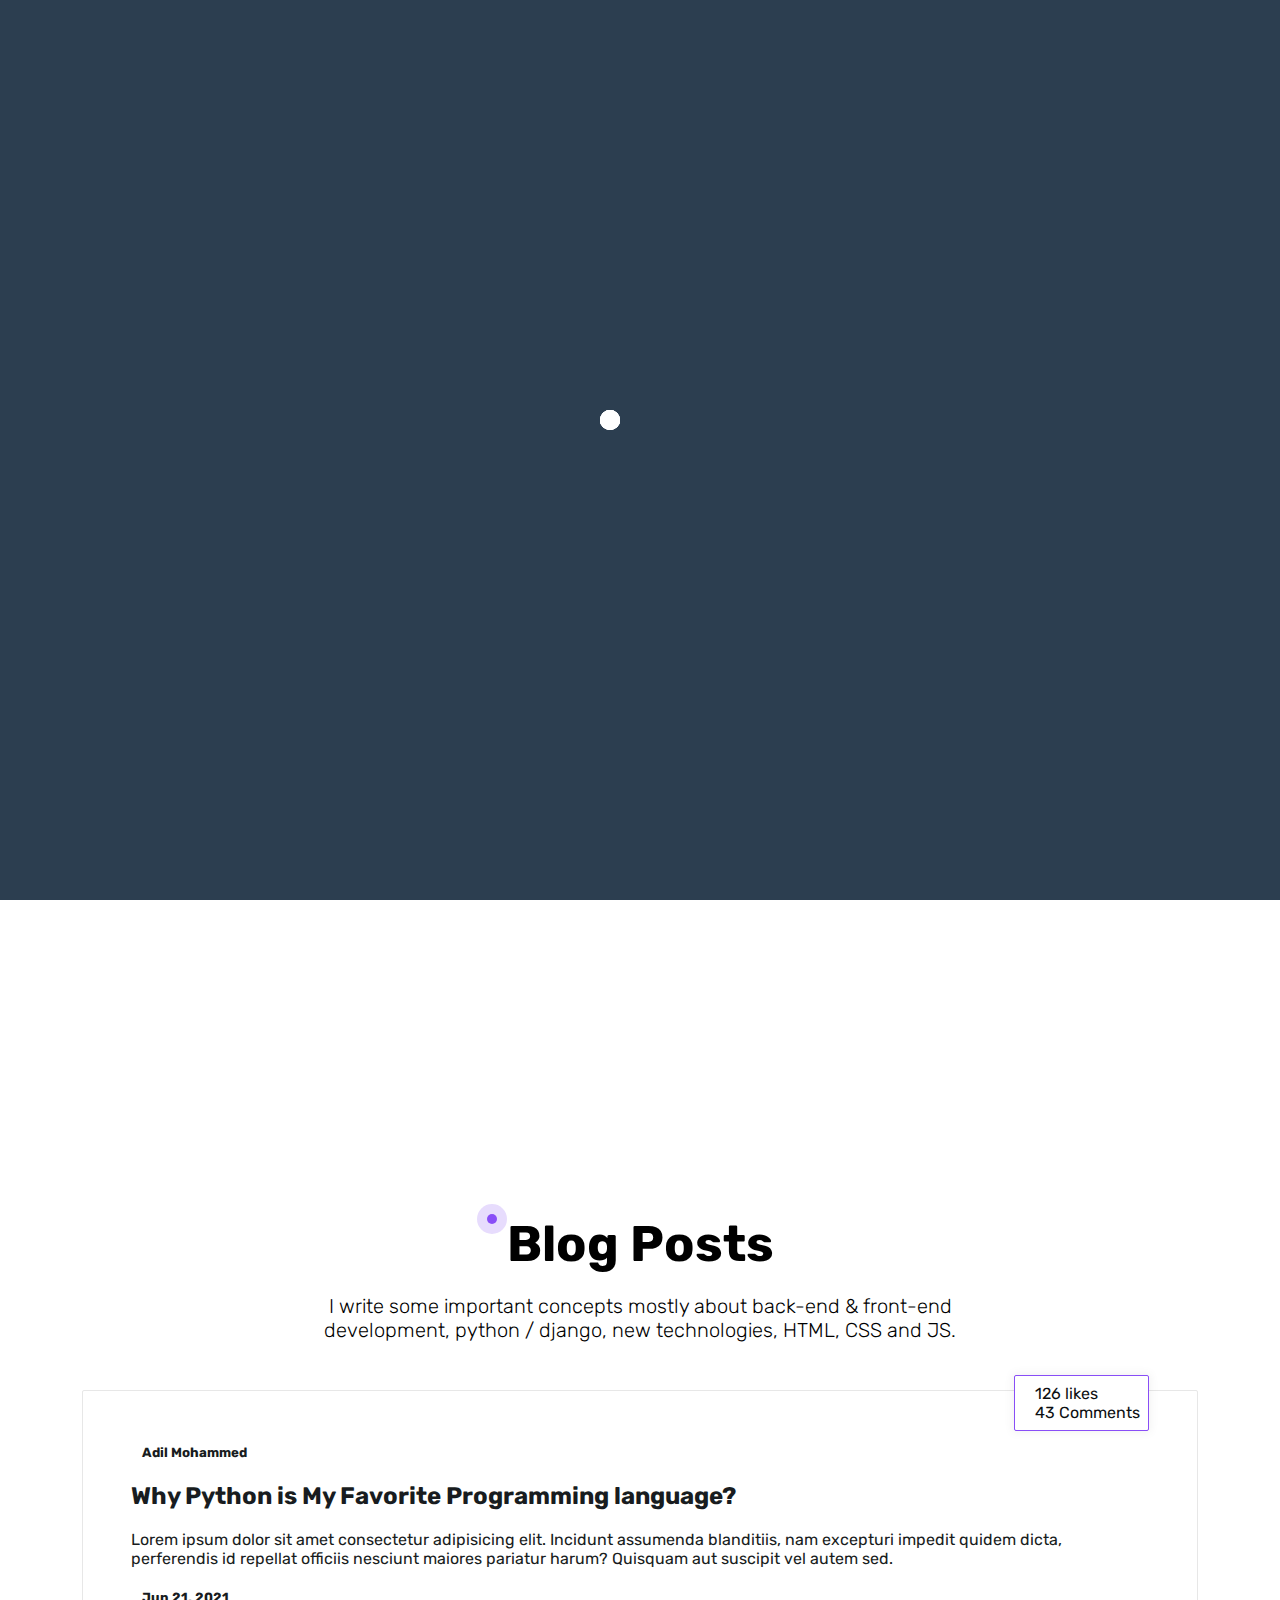
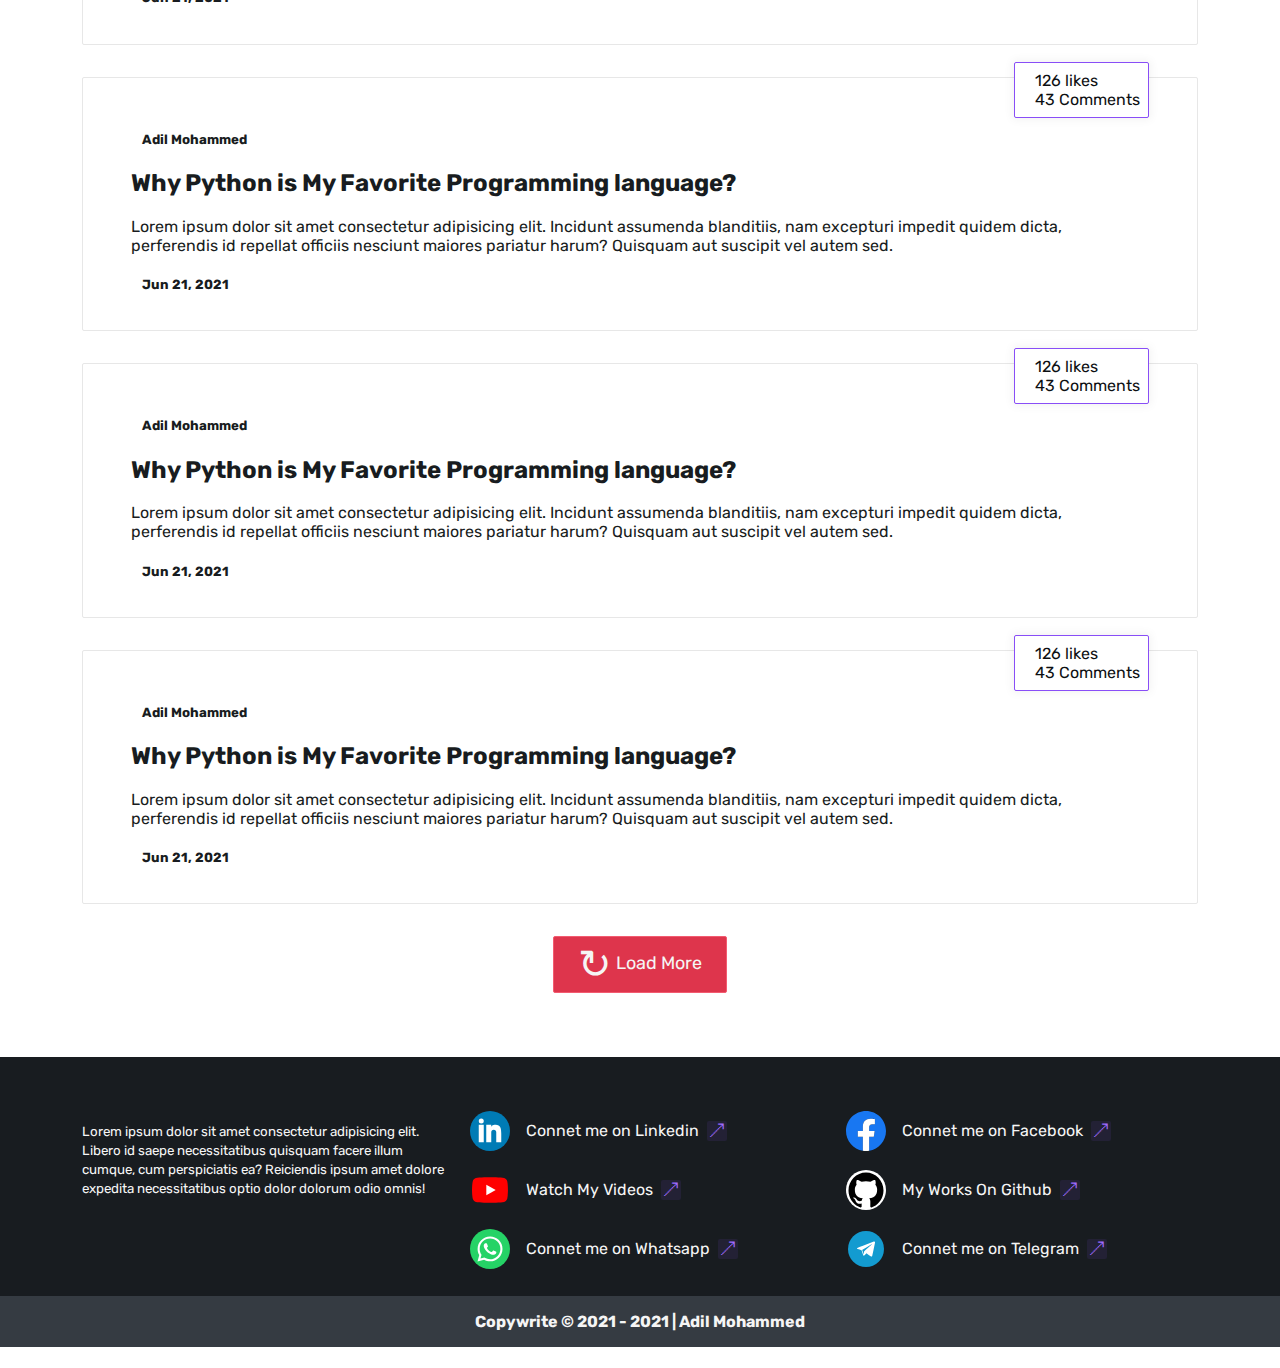
==== commit 7b0849d8: "main.js updated" ====
--- a/blogs.html
+++ b/blogs.html
@@ -102,7 +102,7 @@
 						</p>
 					</div>
 					<div class="banner-logo-wrap">
-						<span class="icon-banner flaticon-layers-1 gradient-text"></span>
+						<span class="icon-banner flaticon-agenda gradient-text"></span>
 					</div>
 				</div>
 			</div>
--- a/static/css/style.css
+++ b/static/css/style.css
@@ -276,6 +276,7 @@
   bottom: 0;
   left: 0;
   right: 0;
+  z-index: 11;
   overflow-x: auto;
   background-color: #fff;
   text-align: center;
@@ -648,16 +649,7 @@
   width: 100%;
   padding: 6rem 0;
   color: var(--light);
-}
-
-.hero::before {
-  content: "";
-  position: absolute;
-  top: 0;
-  bottom: 0;
-  right: 0;
-  left: 0;
-  z-index: -1;
+  background-color: var(--dark);
   background-image: url("../img/pencil.jpg");
   background-size: cover;
   background-position: top center;
@@ -750,6 +742,7 @@
 /* ********* banner area ********** */
 .section-banner {
   min-height: 100vh;
+  margin-bottom: 250px;
 }
 
 .banner {
@@ -853,7 +846,6 @@
 }
 
 .contact-form {
-  width: 50%;
   padding: 3rem;
   border-radius: 2px;
   background-color: #f2f2f2;
@@ -1152,7 +1144,7 @@
           box-shadow: 0 0 0 10px rgba(111, 66, 193, 0.3);
 }
 
-.project-slider {
+.skill-area {
   background-color: #f0f0f0;
   -webkit-transition: 0.5s;
   transition: 0.5s;
@@ -1331,6 +1323,7 @@
   border: 1px solid var(--puple-light);
   border-radius: 2px;
   background-color: #fff;
+  color: var(--dark);
   -webkit-box-shadow: 0 0 10px 2px rgba(0, 0, 0, 0.05);
           box-shadow: 0 0 10px 2px rgba(0, 0, 0, 0.05);
 }
@@ -1364,7 +1357,7 @@
 }
 
 .text-lg {
-  font-size: 3vw;
+  font-size: 40px;
 }
 
 .wrapup-area {
@@ -1535,10 +1528,12 @@
   display: none;
   position: fixed;
   width: 300px;
+  max-width: 80%;
   bottom: 2rem;
   right: 2rem;
   padding: 1rem 2rem;
   background-color: #fff;
+  color: var(--dark);
   border-radius: 2px;
   -webkit-box-shadow: 0 0 10px 2px rgba(0, 0, 0, 0.1);
           box-shadow: 0 0 10px 2px rgba(0, 0, 0, 0.1);
@@ -1648,7 +1643,7 @@
   color: var(--light);
 }
 
-#main-wrapper.dark .project-slider {
+#main-wrapper.dark .skill-area {
   background-color: var(--dark-lighter);
 }
 
@@ -1664,6 +1659,14 @@
   color: var(--light);
 }
 
+#main-wrapper.dark .blog-single {
+  color: var(--light);
+}
+
+#main-wrapper.dark .faq-area {
+  background-color: var(--dark-lighter);
+}
+
 #main-wrapper.dark #cv-download-wrapper.sticky {
   background-color: var(--dark-light);
   color: var(--light);
@@ -1672,6 +1675,18 @@
 #main-wrapper.dark .wrapup-wraper {
   background-color: var(--dark-lighter);
   color: var(--light);
+}
+
+#main-wrapper.dark .menu-list.active-menu {
+  background-color: var(--dark-light);
+}
+
+#main-wrapper.dark .burger-menu span {
+  background-color: #b9b9b9;
+}
+
+#main-wrapper.dark .burger-menu:hover span {
+  background-color: #fff;
 }
 
 @media screen and (max-width: 770px) {
--- a/static/css/animations.css
+++ b/static/css/animations.css
@@ -20,7 +20,7 @@
     opacity: 1;
   }
   100% {
-    transform: translateX(-100%);
+    transform: translateX(100%);
     opacity: 0;
   }
 }
@@ -49,7 +49,7 @@
     opacity: 1;
   }
   100% {
-    transform: translateX(100%);
+    transform: translateX(-100%);
     opacity: 0;
   }
 }
